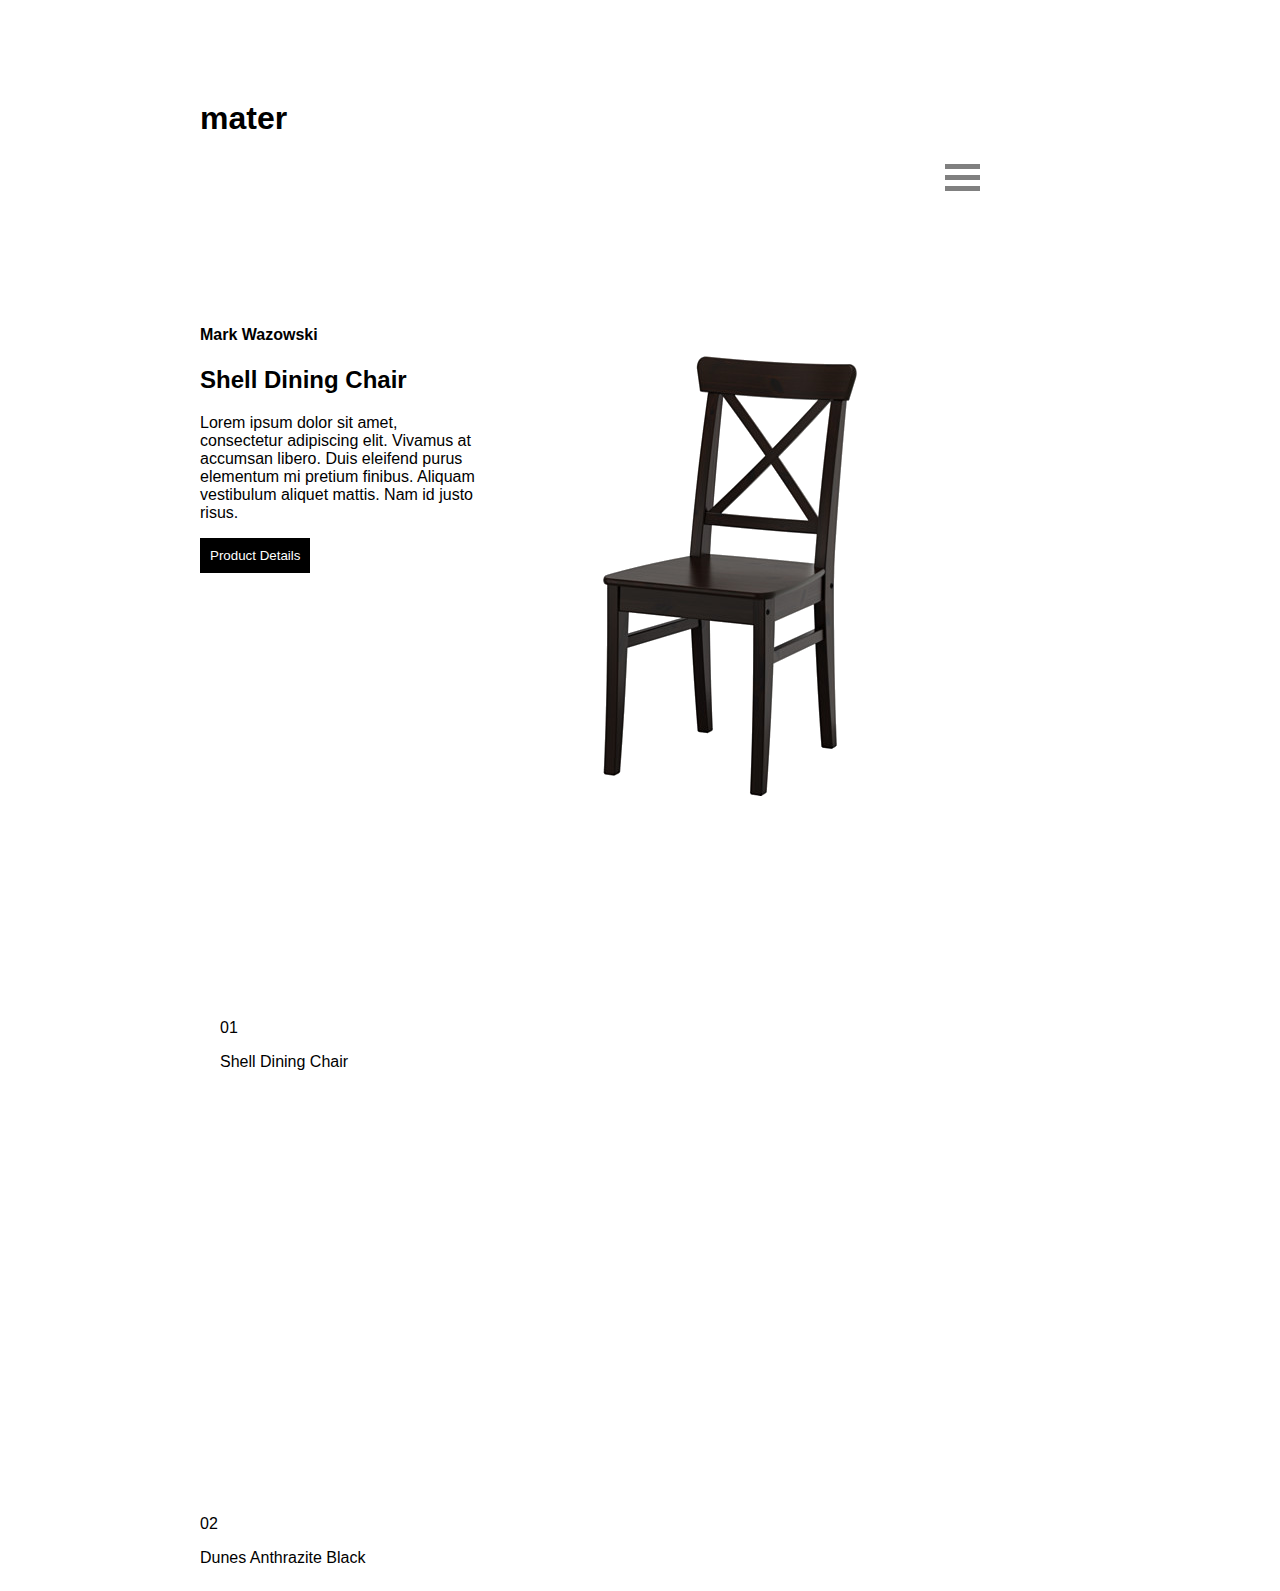
==== index.html @ f66fe1c3 "change img scroll" ====
<!DOCTYPE html>
<html lang=”es”>  
    <head>
        <meta charset="utf-8"/>    
        <title>
            furniture shop index
        </title>
        <link rel="stylesheet" href="index.css">
        <script src="jquery-3.2.1.js"></script>
        <script src="index.js"></script>
    </head>
    <body>
        <header>
            <h1>mater</h1>
           <div class="container">
               <div class="bar"></div>
               <div class="bar"></div>
               <div class="bar"></div>
           </div>
        </header>
        <br>
            <section id="body">
                <section id="scrolldown">
            <div id="main">
                <img id ="img1" src="images/Silla negra.png" align="right"/>
                <h4>Mark Wazowski</h4>
                <h2>Shell Dining Chair</h2>
                <p id="text1">Lorem ipsum dolor sit amet, consectetur adipiscing elit. Vivamus at accumsan libero. Duis eleifend purus elementum mi pretium finibus. Aliquam vestibulum aliquet mattis. Nam id justo risus.</p>
                <button type="button">Product Details</button>    
            </div>   
        </section>
        </section>         
            <br>
        <footer>
            <div id="item1">
              <p>01</p>
                <p>Shell Dining Chair</p>
            </div>
            <div id="item2">
              <p>02</p>
                <p>Dunes Anthrazite Black</p>
            </div>
        </footer>
    </body>
</html>
---- index.css ----
body{
    background-color: white;
    color: black;
    font-family: 'Trebuchet MS', 'Lucida Sans Unicode', 'Lucida Grande', 'Lucida Sans', Arial, sans-serif;
    margin-right: 300px;
    margin-left: 200px;
    margin-top: 100px;
}
button {
    background-color:black;
    color: white;
    padding:10px;
    border: none;
}
image{
    margin-right: 800px;
}

.bar {
    width: 35px;
    height: 5px;
    background-color: gray;
    margin: 6px 0;
}

.container {
    display: inline-block;
    float: right;
    cursor: pointer;


    }
    #text1 {
    text-align: left;
    width: 400px;
}

#main{
    margin-top: 150px;
}

#item1{
    text-align: left;
    display: inline-block;
    padding: 12px 20px;
    margin-top: 400px;
}
#item2{
    display: inline-block;
    margin-top: 400px;
}

.cont{
    overflow: hidden;
}
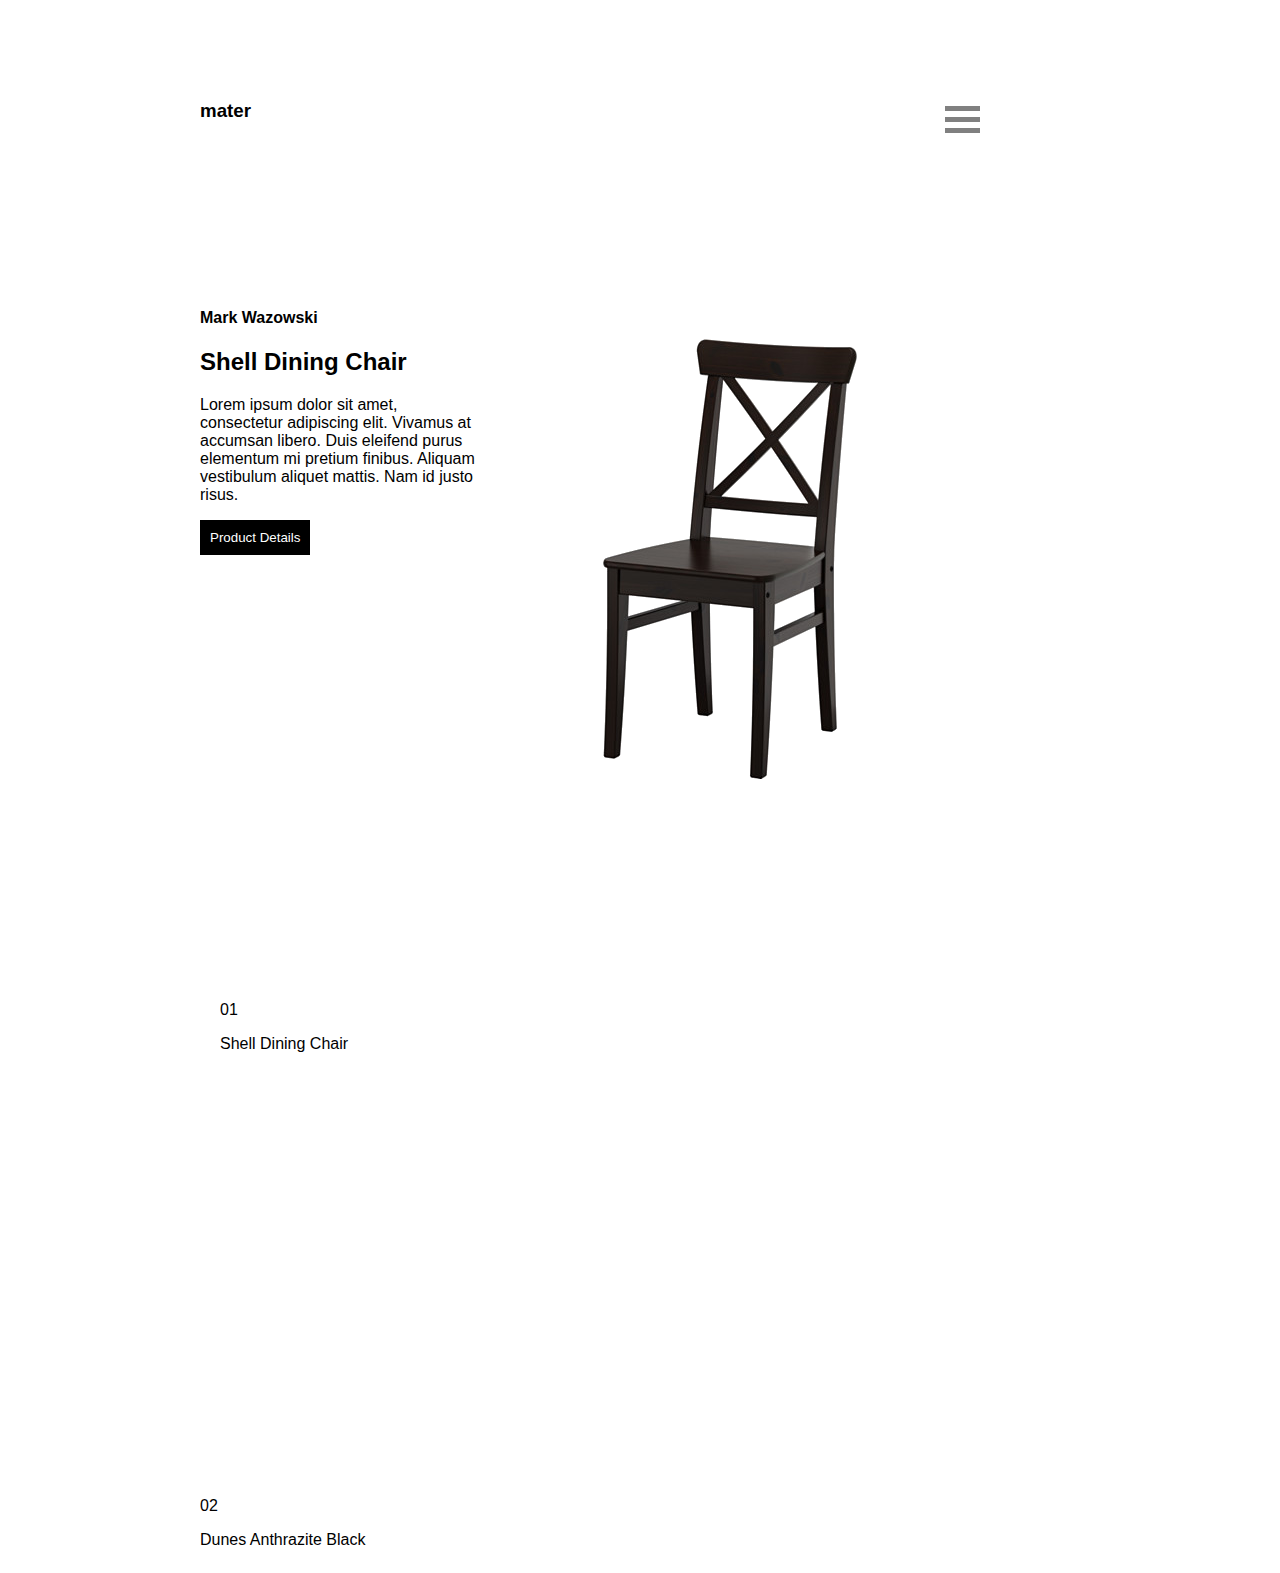
==== commit 0ef96bfe: "text changes scroll" ====
--- a/index.html
+++ b/index.html
@@ -11,12 +11,12 @@
     </head>
     <body>
         <header>
-            <h1>mater</h1>
            <div class="container">
                <div class="bar"></div>
                <div class="bar"></div>
                <div class="bar"></div>
            </div>
+           <h3>mater</h3>
         </header>
         <br>
             <section id="body">
--- a/index.css
+++ b/index.css
@@ -5,6 +5,10 @@
     margin-right: 300px;
     margin-left: 200px;
     margin-top: 100px;
+}
+
+header{
+    display:inline;
 }
 button {
     background-color:black;
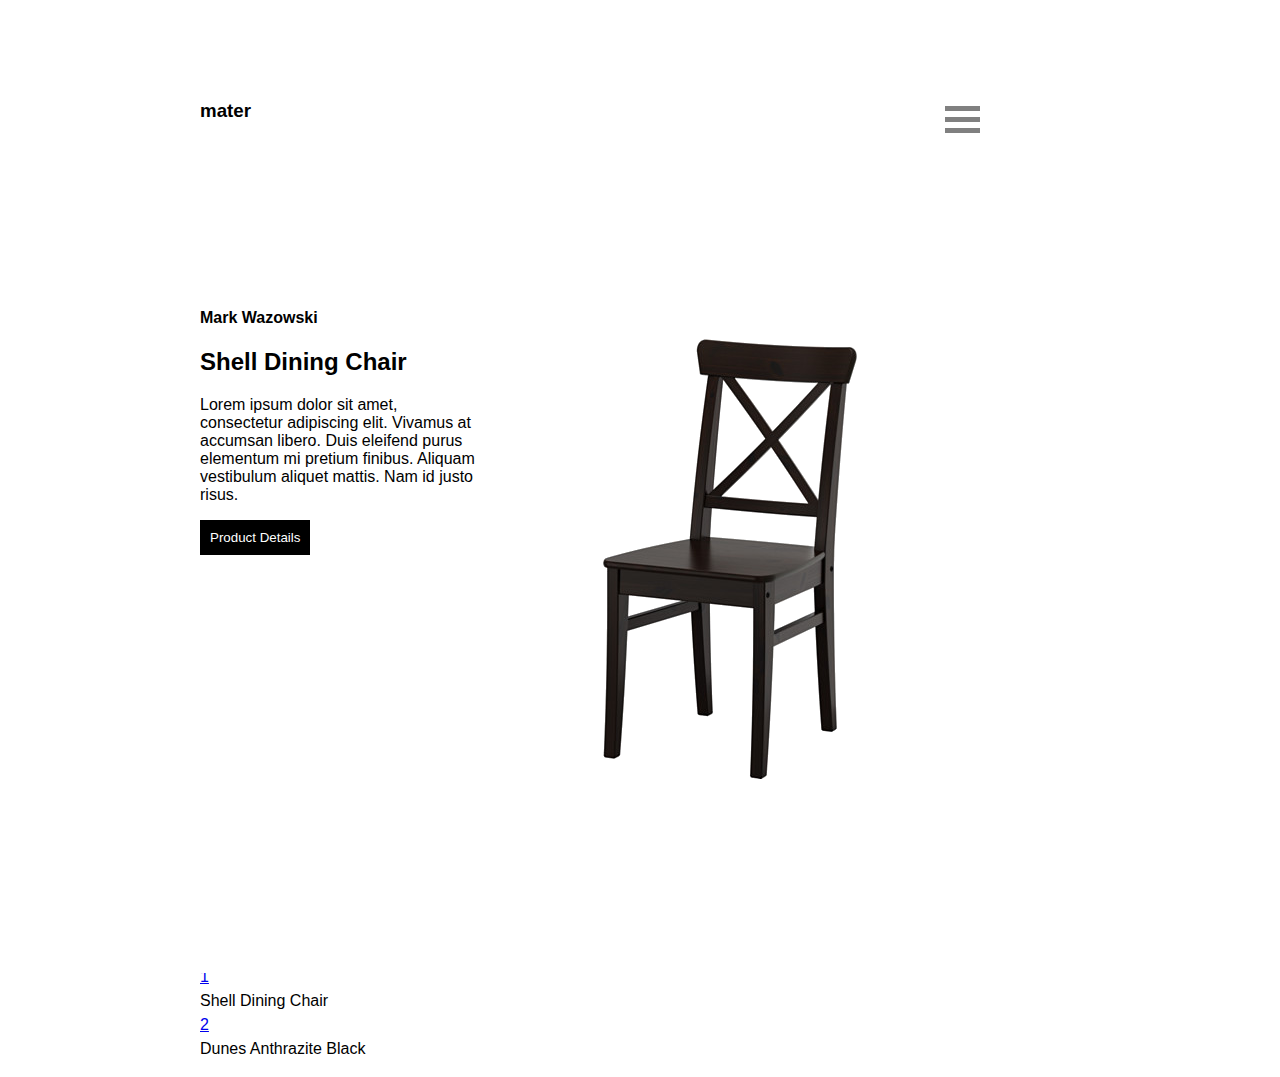
==== commit 67337b78: "sidenav menu" ====
--- a/index.html
+++ b/index.html
@@ -32,14 +32,16 @@
         </section>         
             <br>
         <footer>
-            <div id="item1">
-              <p>01</p>
-                <p>Shell Dining Chair</p>
-            </div>
-            <div id="item2">
-              <p>02</p>
-                <p>Dunes Anthrazite Black</p>
-            </div>
+            <div class="topnav">
+                <div id="item1">
+                    <a class="active" href="#item1">1</a>
+                    <p>Shell Dining Chair</p>
+                </div>
+                <div="item2">
+                    <a href="#item2">2</a>
+                    <p>Dunes Anthrazite Black</p>
+                </div>
+              </div>
         </footer>
     </body>
 </html>
--- a/index.css
+++ b/index.css
@@ -43,17 +43,33 @@
     margin-top: 150px;
 }
 
-#item1{
-    text-align: left;
-    display: inline-block;
-    padding: 12px 20px;
-    margin-top: 400px;
-}
-#item2{
-    display: inline-block;
-    margin-top: 400px;
+
+
+.topnav{
+    margin-top:400px;
+    overflow: hidden;
+    text align: left;
+    line-height: 0.5em;
 }
 
-.cont{
-    overflow: hidden;
+}
+#item1{
+    float:left;
+    display: inline-block;
+    padding: 2px 2px;
+    margin-right: 50px;
+}
+
+#item2{
+    float:left;
+    display: inline-block;
+}
+
+ul {
+    list-style-type: none;
+    margin: 0px;
+    padding: 0px;
+    width: 200px;
+    font-family: Arial, sans-serif;
+    font-size: 11pt;
 }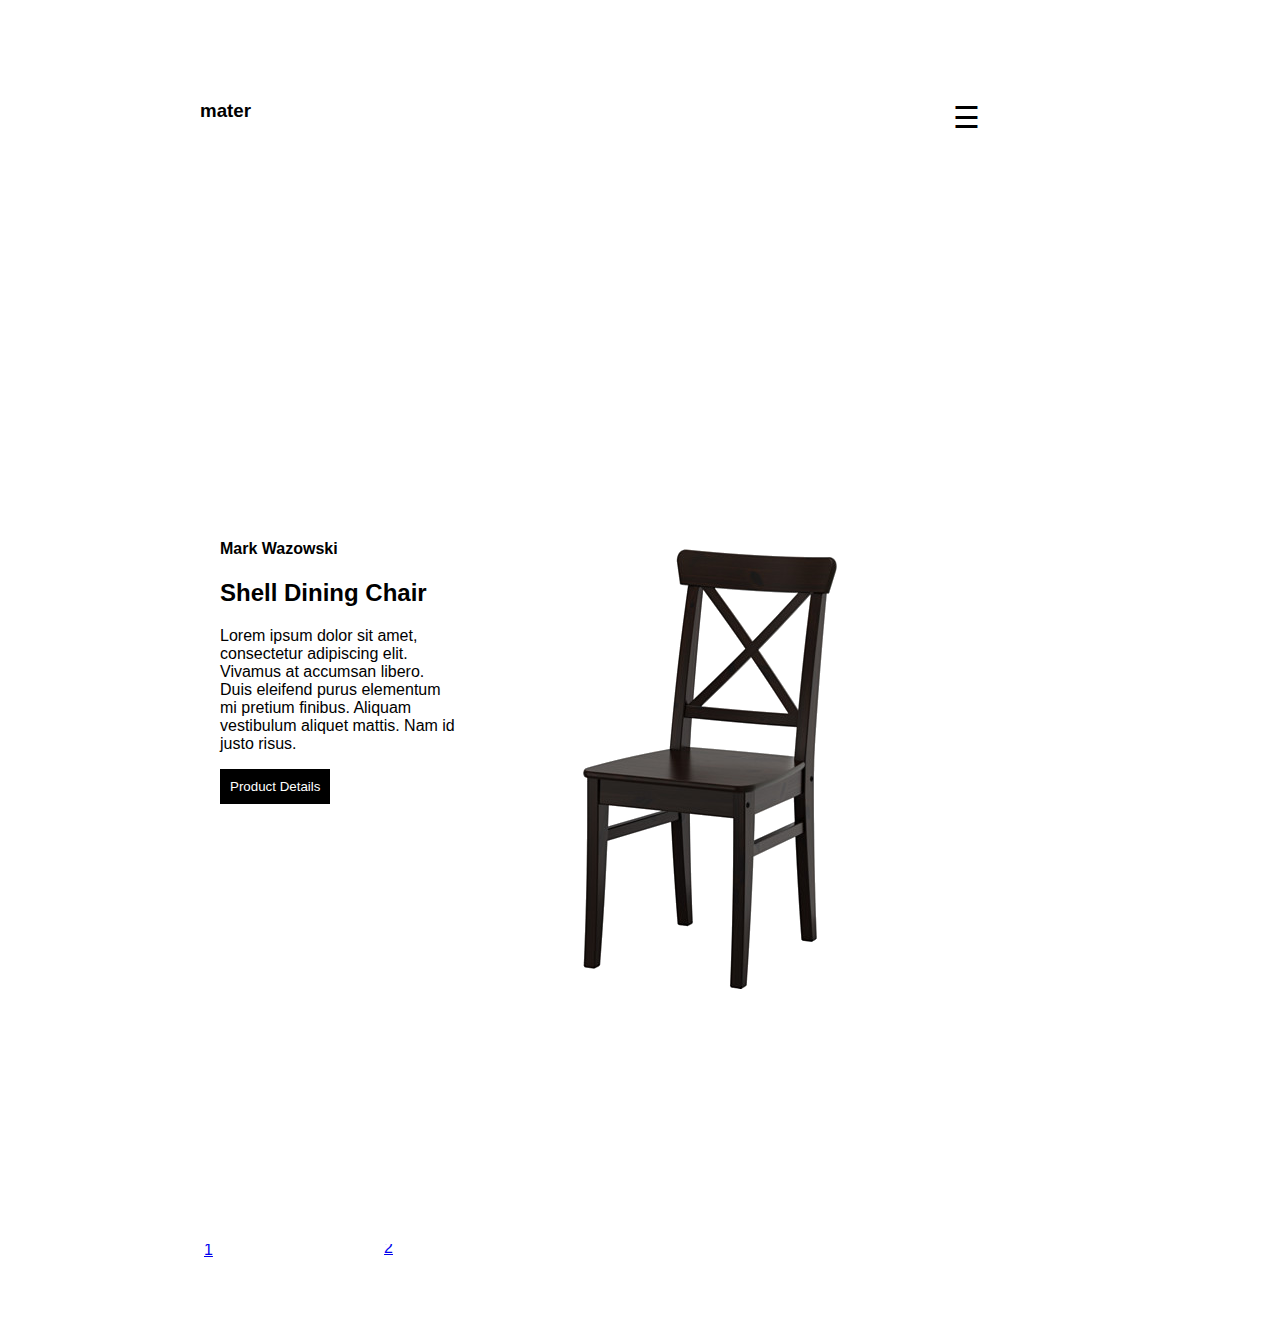
==== commit 7fce0f4d: "side menu merged into index" ====
--- a/index.html
+++ b/index.html
@@ -8,17 +8,36 @@
         <link rel="stylesheet" href="index.css">
         <script src="jquery-3.2.1.js"></script>
         <script src="index.js"></script>
-    </head>
+        <script src="menu.js"></script>
+    </head> 
     <body>
         <header>
-           <div class="container">
-               <div class="bar"></div>
-               <div class="bar"></div>
-               <div class="bar"></div>
-           </div>
+           <span style="font-size:30px;cursor:pointer" onclick="openNav()">&#9776; </span>
            <h3>mater</h3>
         </header>
         <br>
+        <div id="mySidenav" class="sidenav">
+          <a href="javascript:void(0)" class="closebtn" onclick="closeNav()">&times;</a>
+          <div class="dropdown">
+          <a  class="dropbtn" onclick="myFunction()" href="#">Collection <i class="fa fa-caret-down"></i>
+          </a>
+          <div id="myDropdown" class="dropdown-content" >
+                    <div id="item3">
+                        <img href src="images/Sofá blanco.png" width="350" height="350" class="oculta" onmouseover = "show()"/>
+                    </div>
+                <a href="#" id="link1">Link 1</a>
+                <a href="#">Link 2</a>
+                <a href="#">Link 3</a>
+              </div>
+            </div>
+          <a href="#">Design</a>
+          <a href="#">Craftmanship</a>
+          <a href="#">Ethics</a>
+        </div>
+        <div id="main">
+        </div>
+       
+        
             <section id="body">
                 <section id="scrolldown">
             <div id="main">
--- a/index.css
+++ b/index.css
@@ -34,7 +34,7 @@
 
 
     }
-    #text1 {
+#text1 {
     text-align: left;
     width: 400px;
 }
@@ -52,7 +52,6 @@
     line-height: 0.5em;
 }
 
-}
 #item1{
     float:left;
     display: inline-block;
@@ -65,11 +64,133 @@
     display: inline-block;
 }
 
-ul {
-    list-style-type: none;
-    margin: 0px;
-    padding: 0px;
-    width: 200px;
-    font-family: Arial, sans-serif;
-    font-size: 11pt;
-}+.sidenav {
+    height: 100%;
+    width: 0; /* 0 width - change this with JavaScript */
+    position: fixed;
+    display: block;
+    z-index: 1; 
+    top: 0; 
+    right: 0;
+    font-size: 25px;
+    background-color: #111; /* Black*/
+    transition: 0.5s; /* 0.5 second transition effect to slide in the sidenav */
+}
+
+.sidenav a {
+    padding: 8px 8px 8px 32px;
+    text-decoration: none;
+    font-size: 25px;
+    color: white;
+    display: block;
+    transition: 0.3s;
+ }
+ 
+ .sidenav a:hover {
+    color: gray;
+ }
+ #mySidenav{
+    margin-left: 200px;
+    padding-top: 200px;
+    position: fixed;
+    display: block;
+ }
+ .sidenav .closebtn {
+    position: absolute;
+    top: 0;
+    right: 25px;
+    font-size: 36px;
+    margin-left: 50px;
+    overflow: hidden;
+    background-color:0px 8px 16px 0px;
+    color:white;
+    font-family: 'Trebuchet MS', 'Lucida Sans Unicode', 'Lucida Grande', 'Lucida Sans', Arial, sans-serif;
+ }
+
+ #main {
+    transition: margin-left .5s;
+    padding: 20px;
+ }
+ @media screen and (max-height: 450px) {
+    .sidenav {padding-top: 15px;}
+    .sidenav a {font-size: 18px;}
+ }
+
+ .dropdown-content{
+    overflow: hidden;
+ }
+ .sidenav a {
+    font-size: 20px;
+    color:#F5F4F6;
+    margin-left:150px;
+    padding: 14px 16px;
+    text-decoration: none;
+ } 
+  
+ .dropdown {
+    overflow: hidden;
+    font-size: 20px;
+    color:#F5F4F6;
+    margin-left:150px;
+ }
+
+ .dropdown .dropbtn {
+    font-size: 20px;   
+    border: none;
+    outline: none;
+    color: #F5F4F6;
+    padding: 14px 16px;
+    background-color: inherit;
+    font-family: inherit;
+    margin: 0;
+ }
+
+ .navbar a:hover, .dropdown:hover .dropbtn {
+    background-color:0px 8px 16px 0px;
+    overflow: hidden;
+ }
+ 
+ .dropdown-content {
+    display: none;
+    position: left;
+    border: none;
+    background-color: 0px 8px 16px 0px ;
+    min-width: 160px;
+    box-shadow: 0px 8px 16px 0px rgba(0,0,0,0.2);
+ }
+
+ .dropdown-content a {
+    float: none;
+    color: #F5F4F6;
+    padding: 12px 16px;
+    text-decoration: none;
+    display: block;
+ }
+ 
+ .dropdown-content a:hover {
+    background-color: 0px 8px 16px 0px rgba(0,0,0,0.2);
+ }
+ 
+ .dropdown:hover .dropdown-content {
+    display: block;
+ }
+   
+ #item3{
+     overflow: hidden;
+     float:right;
+     margin-right:500px;
+ }
+ .oculta{
+    visibility:hidden;
+ }
+ footer{
+    float:left;
+    display: inline-block;
+    padding: 2px 2px;
+    margin-right: 50px;
+    color:white;
+ }
+
+ span{
+     float: right;
+ }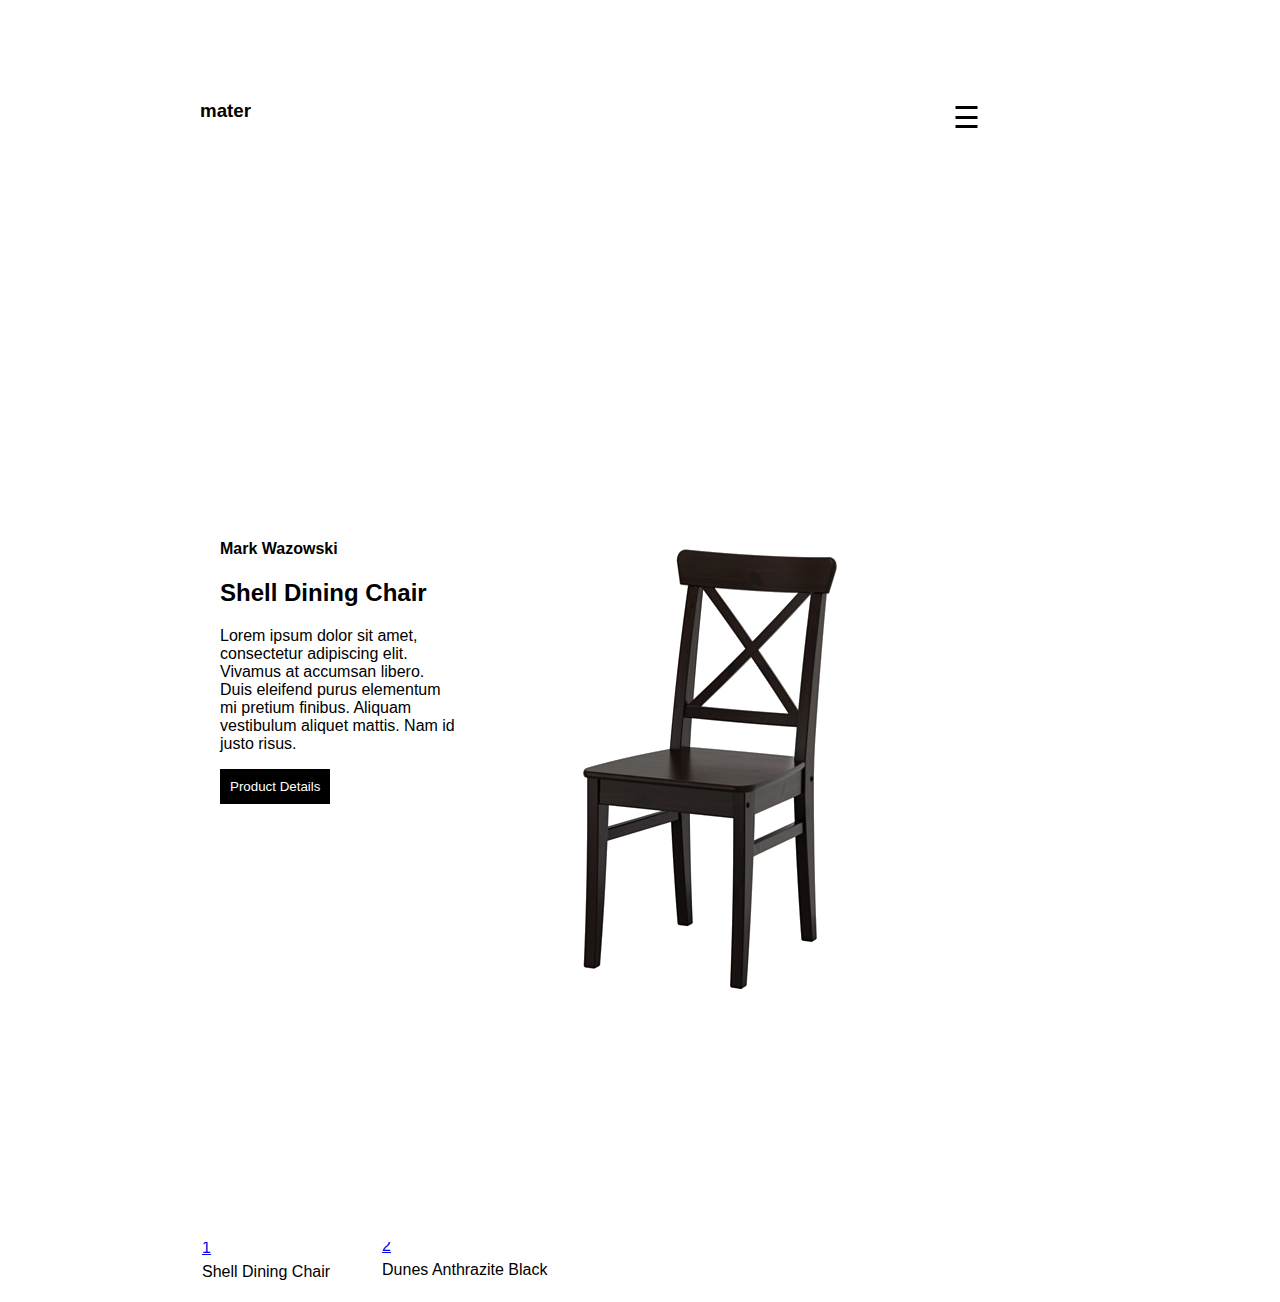
==== commit c499c7a9: "menu footer" ====
--- a/index.html
+++ b/index.html
@@ -33,6 +33,20 @@
           <a href="#">Design</a>
           <a href="#">Craftmanship</a>
           <a href="#">Ethics</a>
+          <footer class="menufooter">
+                <ul>
+                    <div>
+                        <li>About</li>
+                        <li>Contact</li>
+                        <li>Privacy</li>
+                    </div>
+                    <div>
+                        <li>Press</li>
+                        <li>Location</li>
+                        <li>Partners</li>
+                    </div>
+                </ul>
+            </footer>
         </div>
         <div id="main">
         </div>
--- a/index.css
+++ b/index.css
@@ -50,18 +50,6 @@
     overflow: hidden;
     text align: left;
     line-height: 0.5em;
-}
-
-#item1{
-    float:left;
-    display: inline-block;
-    padding: 2px 2px;
-    margin-right: 50px;
-}
-
-#item2{
-    float:left;
-    display: inline-block;
 }
 
 .sidenav {
@@ -183,14 +171,51 @@
  .oculta{
     visibility:hidden;
  }
- footer{
+
+ #item1{
     float:left;
     display: inline-block;
     padding: 2px 2px;
     margin-right: 50px;
-    color:white;
- }
+}
+
+#item2{
+    float:left;
+    display: inline-block;
+}
 
  span{
      float: right;
- }+ }
+ .menufooter{
+    float:left;
+    display: inline;
+   
+ }
+ ul{
+    list-style-type: none;
+    margin: 0;
+    padding: 0;
+    overflow: hidden;
+    color:white;
+ }
+ li {
+    float: left;
+    padding: 14px 16px;
+    font-size: 12px;
+    color: ##F5F4F6;
+    
+    
+}
+
+li a {
+    display: inline-block;
+    text-align: center;
+    text-decoration: none;
+    font-family: 'Trebuchet MS', 'Lucida Sans Unicode', 'Lucida Grande', 'Lucida Sans', Arial, sans-serif;
+}
+
+.menufooter{
+    margin-left:150px;
+    margin-top:300px;
+}